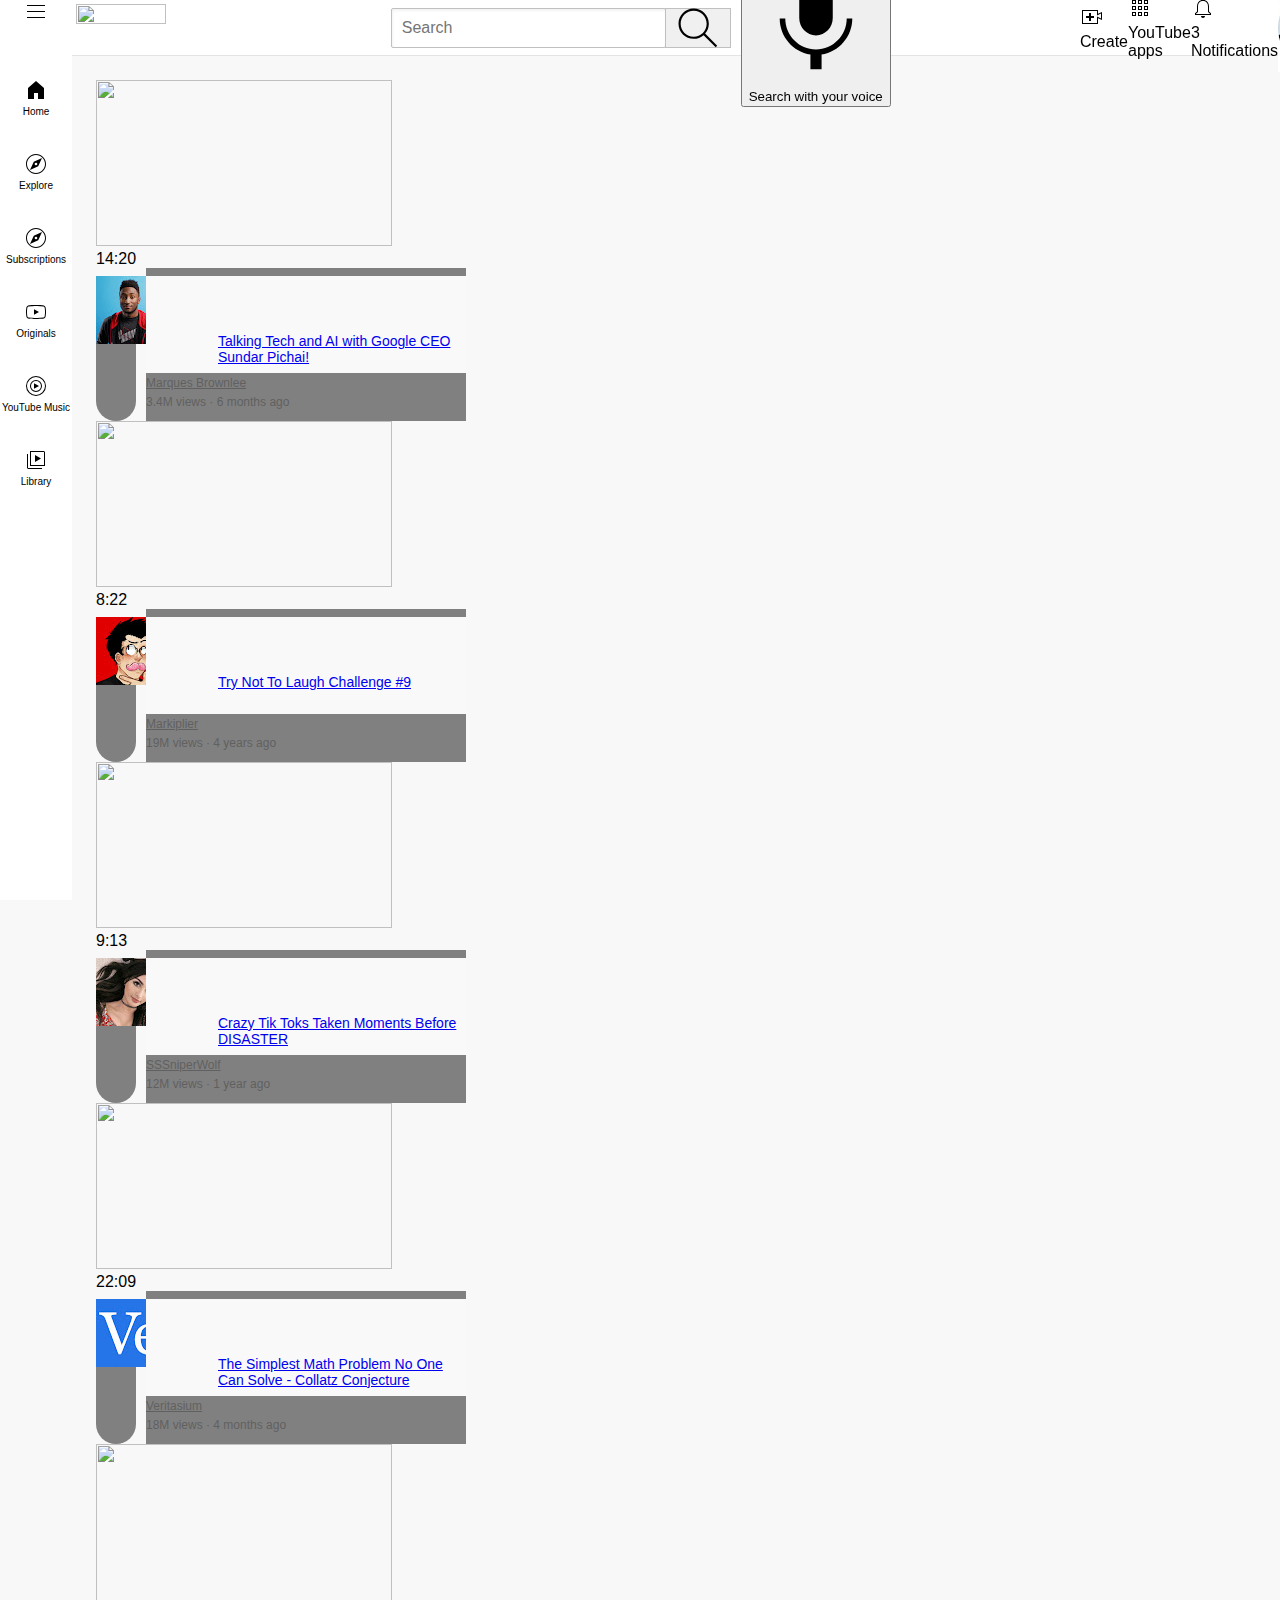
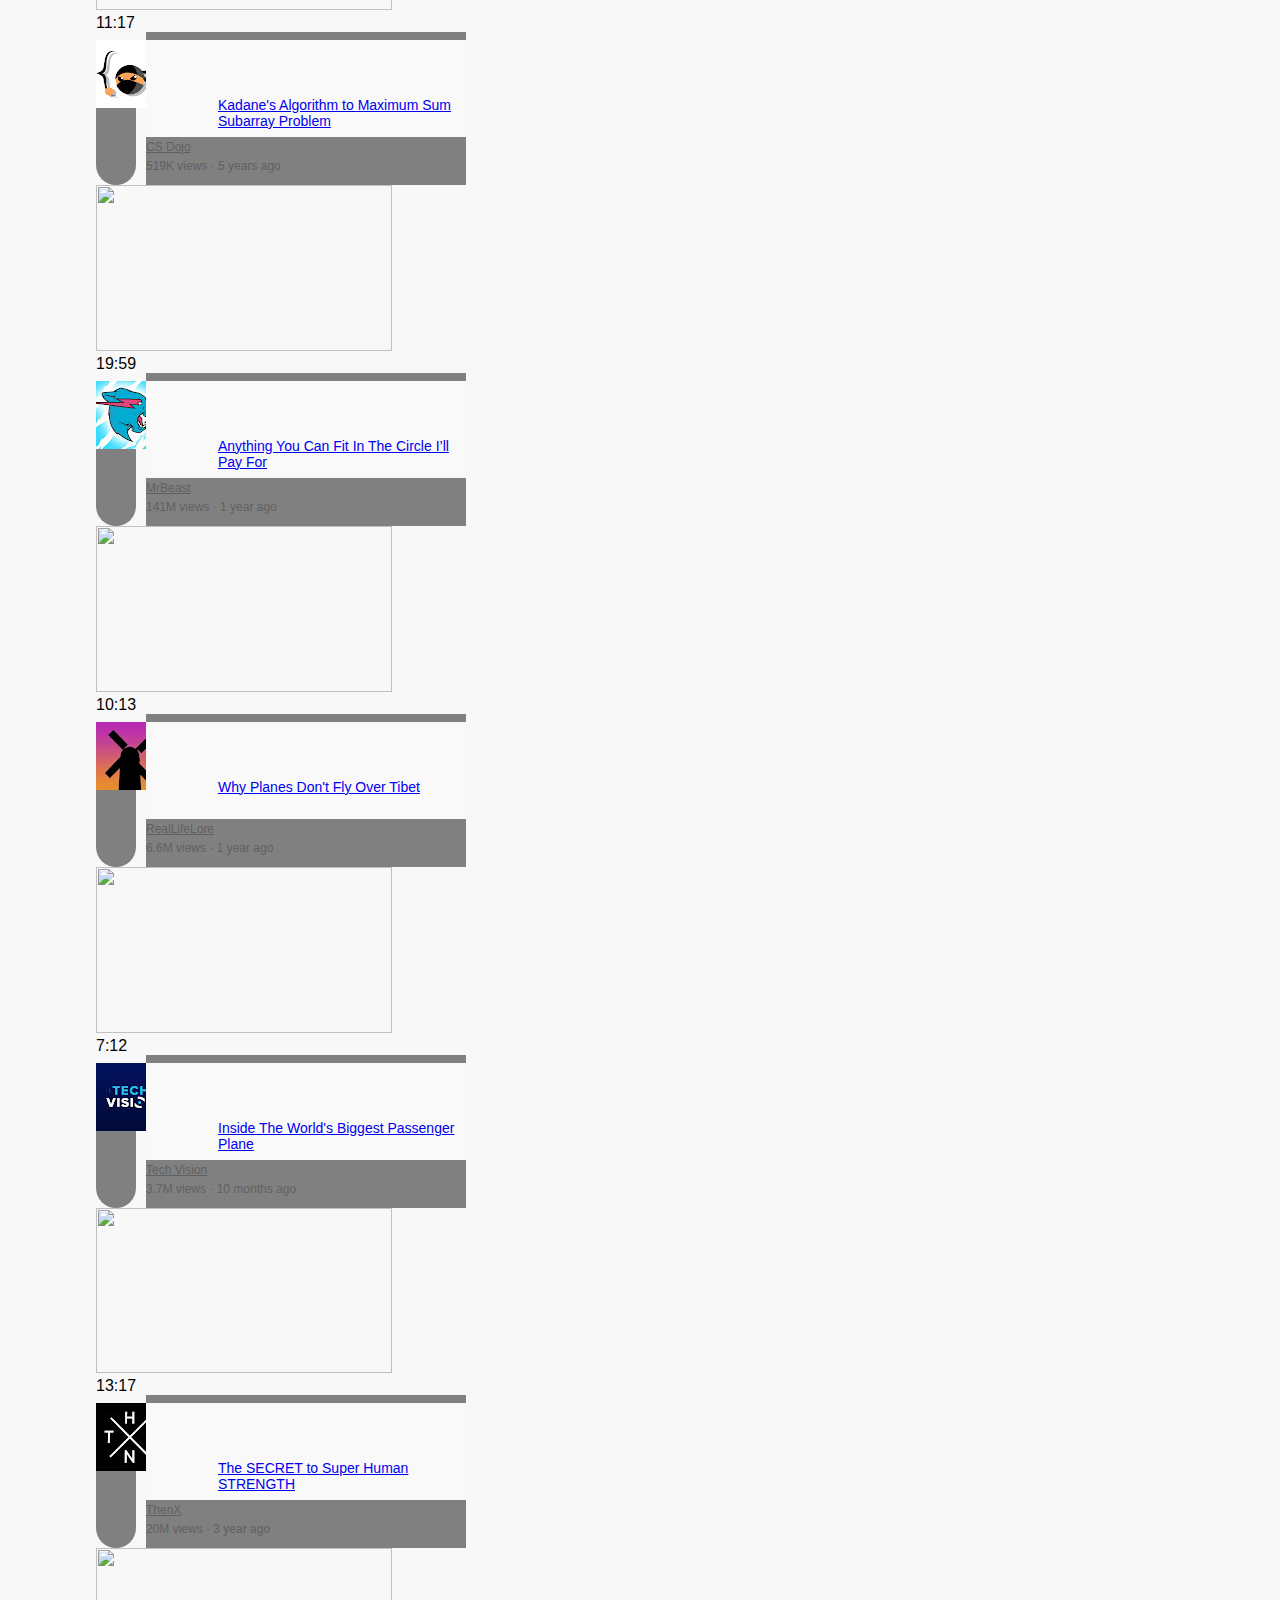
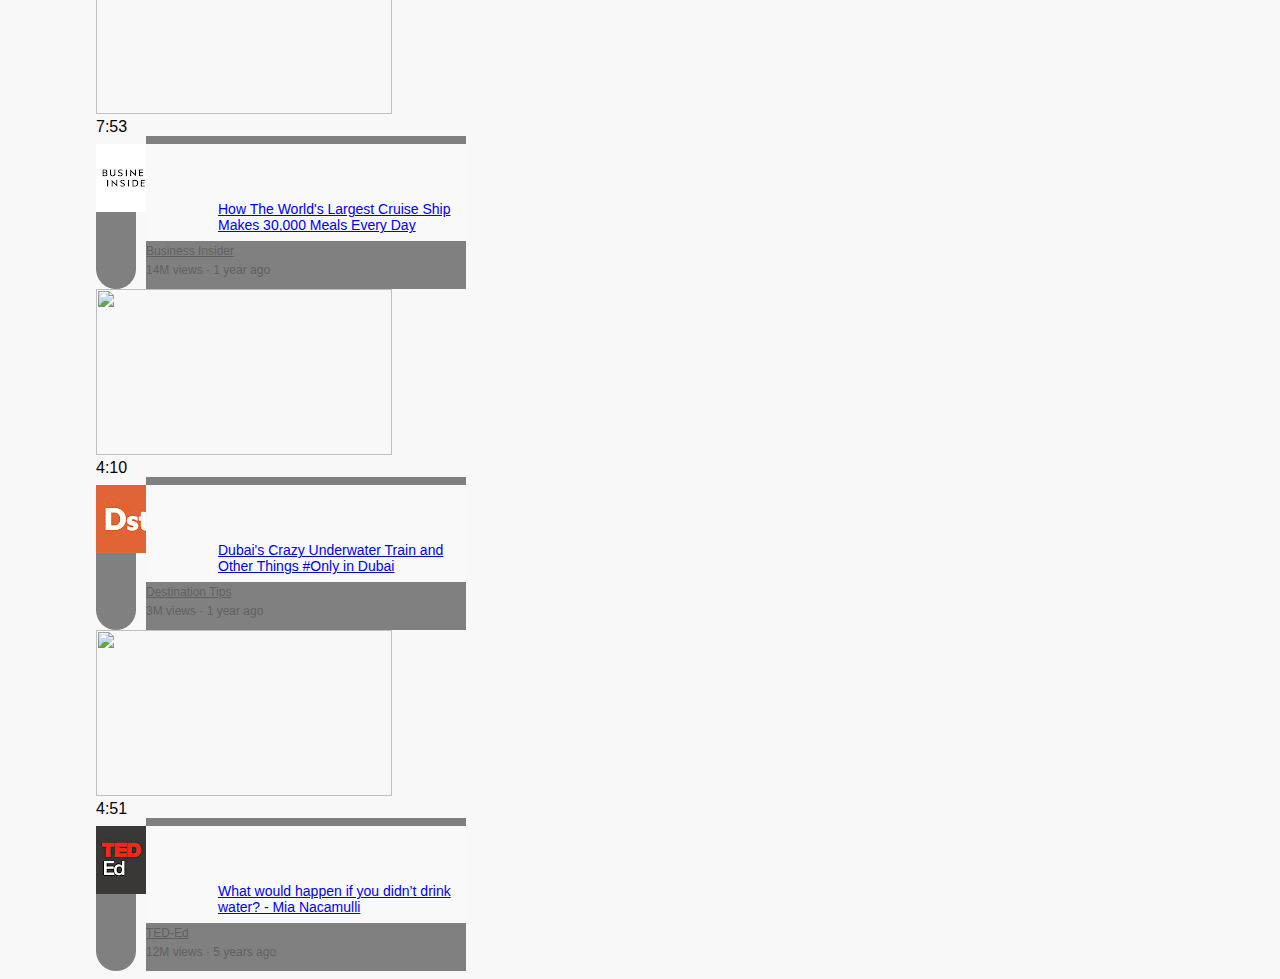
==== index.html @ 477a923e "Add files via upload" ====
<!DOCTYPE html>
<html lang="en">

<head>
  <meta charset="UTF-8">
  <meta name="viewport" content="width=device-width, initial-scale=1.0">
  <link rel="stylesheet" href="styles/style.css">
  <link rel="stylesheet" href="styles/header.css">
  <link rel="stylesheet" href="styles/sidebar.css">
  <link rel="stylesheet" href="styles/general.css">
  <link rel="stylesheet" href="styles/video.css">
  <title>Document</title>
</head>

<body>
  <div class="Exercises-YouTube">
    <header class="header">
      <div class="header-left-section">
        <img class="hamburger-menu" src="images/icons/hamburger-menu.svg">
        <img class="youtube-logo" src="images/side-bar/youtube-logo.svg">
      </div>

      <div class="middle-section">
        <input class="search-bar" type="text" placeholder="Search">
        <button class="search-button tooltip-container">
          <img src="images/icons/search.svg">
          <div class="tooltip">Search</div>
        </button>
        <button class="voice-search tooltip-container">
          <img src="images/icons/voice-search-icon.svg">
          <div class="tooltip">Search with your voice</div>
        </button>
      </div>

      <div class="right-section">
        <div class="tooltip-container">
          <img class="icon" src="images/icons/upload.svg">
          <div class="tooltip">Create</div>
        </div>
        <div class="tooltip-container">
          <img class="icon" src="images/icons/youtube-apps.svg">
          <div class="tooltip">YouTube apps</div>
        </div>
        <div class="tooltip-container">
          <img class="icon" src="images/side-bar/notifications.svg">
          <div class="notification-count">3</div>
          <div class="tooltip">Notifications</div>
        </div>
        <img class="my-channel" class="thumb" src="images/channel-profile-pics/my-channel.jpeg">
      </div>
    </header>

    <nav class="sidebar">
      <div class="sidebar-link">
        <img class="side-icon" src="images/side-bar/home.svg">
        <div>Home</div>
      </div>
      <div class="sidebar-link">
        <img class="side-icon" src="images/side-bar/explore.svg">
        <div>Explore</div>
      </div>
      <div class="sidebar-link">
        <img class="side-icon" src="images/side-bar/explore.svg">
        <div>Subscriptions</div>
      </div>
      <div class="sidebar-link">
        <img class="side-icon" src="images/side-bar/originals.svg">
        <div>Originals</div>
      </div>
      <div class="sidebar-link">
        <img class="side-icon" src="images/side-bar/youtube-music.svg">
        <div>YouTube Music</div>
      </div>
      <div class="sidebar-link">
        <img class="side-icon" src="images/side-bar/library.svg">
        <div>Library</div>
      </div>
    </nav>

    <main>
      <section class="video-grid">
        <div class="video-card">
          <div class="thumbnail-container">
            <a href="https://www.youtube.com/watch?v=n2RNcPRtAiY">
              <img class="thumbnail" src="images/thumbnail/thumbnail-1.webp">
            </a>
            <div class="video-time">14:20</div>
          </div>
          
          <div class="video-info-grid">
            <div class="channel-profile-pic">
              <a href="https://www.youtube.com/c/mkbhd">
                <img class="thumb" src="images/channel-profile-pics/channel-1.jpeg">
              </a>
            </div>
            <div class="video-info">
              <p class="video-title">
                <a class="video-link" href="https://www.youtube.com/watch?v=n2RNcPRtAiY">
                  Talking Tech and AI with Google CEO Sundar Pichai!
                </a>
              </p>
              <p class="channel-name">
                <a class="channel-link" href="https://www.youtube.com/c/mkbhd">
                  Marques Brownlee
                </a>
              </p>
              <p class="video-stats">
                3.4M views · 6 months ago
              </p>
            </div>
          </div>
        </div>

        <div class="video-card">
          <div class="thumbnail-container">
            <a href="https://www.youtube.com/watch?v=mP0RAo9SKZk">
              <img class="thumbnail" src="images/thumbnail/thumbnail-2.webp">
            </a>
            <div class="video-time">8:22</div>
          </div>
          <div class="video-info-grid">
            <div class="channel-profile-pic">
              <a href="https://www.youtube.com/c/markiplier">
                <img class="thumb" src="images/channel-profile-pics/channel-2.jpeg">
              </a>
            </div>
            <div class="video-info">
              <p class="video-title">
                <a class="video-link" href="https://www.youtube.com/watch?v=mP0RAo9SKZk">
                  Try Not To Laugh Challenge #9
                </a>
              </p>
              <p class="channel-name">
                <a class="channel-link" href="https://www.youtube.com/c/markiplier">
                  Markiplier
                </a>
              </p>
              <p class="video-stats">
                19M views · 4 years ago
              </p>
            </div>
          </div>
        </div>

        <div class="video-card">
          <div class="thumbnail-container">
            <a href="https://www.youtube.com/watch?v=FgjPQQeTh1w">
              <img class="thumbnail" src="images/thumbnail/thumbnail-3.webp">
            </a>
            <div class="video-time">9:13</div>
          </div>
          <div class="video-info-grid">
            <div class="channel-profile-pic">
              <a href="https://www.youtube.com/user/SSSniperWolf">
                <img class="thumb" src="images/channel-profile-pics/channel-3.jpeg">
              </a>
            </div>
            <div class="video-info">
              <p class="video-title">
                <a class="video-link" href="https://www.youtube.com/watch?v=FgjPQQeTh1w">
                  Crazy Tik Toks Taken Moments Before DISASTER
                </a>
              </p>
              <p class="channel-name">
                <a class="channel-link" href="https://www.youtube.com/user/SSSniperWolf">
                  SSSniperWolf
                </a>
              </p>
              <p class="video-stats">
                12M views · 1 year ago
              </p>
            </div>
          </div>
        </div>

        <div class="video-card">
          <div class="thumbnail-container">
            <a href="https://www.youtube.com/watch?v=094y1Z2wpJg">
              <img class="thumbnail" src="images/thumbnail/thumbnail-4.webp"">
            </a>
            <div class=" video-time">22:09
          </div>
        </div>
        <div class="video-info-grid">
          <div class="channel-profile-pic">
            <a href="https://www.youtube.com/c/veritasium">
              <img class="thumb" src="images/channel-profile-pics/channel-4.jpeg">
            </a>
          </div>
          <div class="video-info">
            <p class="video-title">
              <a class="video-link" href="https://www.youtube.com/watch?v=094y1Z2wpJg">
                The Simplest Math Problem No One Can Solve - Collatz Conjecture
              </a>
            </p>
            <p class="channel-name">
              <a class="channel-link" href="https://www.youtube.com/c/veritasium">
                Veritasium
              </a>
            </p>
            <p class="video-stats">
              18M views · 4 months ago
            </p>
          </div>
        </div>
  </div>

  <div class="video-card">
    <div class="thumbnail-container">
      <a href="https://www.youtube.com/watch?v=86CQq3pKSUw">
        <img class="thumbnail" src="images/thumbnail/thumbnail-5.webp">
      </a>
      <div class="video-time">11:17</div>
    </div>
    <div class="video-info-grid">
      <div class="channel-profile-pic">
        <a href="https://www.youtube.com/c/CSDojo">
          <img class="thumb" src="images/channel-profile-pics/channel-5.jpeg">
        </a>
      </div>
      <div class="video-info">
        <p class="video-title">
          <a class="video-link" href="https://www.youtube.com/watch?v=86CQq3pKSUw">
            Kadane's Algorithm to Maximum Sum Subarray Problem
          </a>
        </p>
        <p class="channel-name">
          <a class="channel-link" href="https://www.youtube.com/c/CSDojo">
            CS Dojo
          </a>
        </p>
        <p class="video-stats">
          519K views · 5 years ago
        </p>
      </div>
    </div>
  </div>

  <div class="video-card">
    <div class="thumbnail-container">
      <a href="https://www.youtube.com/watch?v=yXWw0_UfSFg">
        <img class="thumbnail" src="images/thumbnail/thumbnail-6.webp">
      </a>
      <div class="video-time">19:59</div>
    </div>
    <div class="video-info-grid">
      <div class="channel-profile-pic">
        <a href="https://www.youtube.com/channel/UCX6OQ3DkcsbYNE6H8uQQuVA">
          <img class="thumb" src="images/channel-profile-pics/channel-6.jpeg">
        </a>
      </div>
      <div class="video-info">
        <p class="video-title">
          <a class="video-link" href="https://www.youtube.com/watch?v=yXWw0_UfSFg">
            Anything You Can Fit In The Circle I’ll Pay For
          </a>
        </p>
        <p class="channel-name">
          <a class="channel-link" href="https://www.youtube.com/channel/UCX6OQ3DkcsbYNE6H8uQQuVA">
            MrBeast
          </a>
        </p>
        <p class="video-stats">
          141M views · 1 year ago
        </p>
      </div>
    </div>
  </div>

  <div class="video-card">
    <div class="thumbnail-container">
      <a href="https://www.youtube.com/watch?v=fNVa1qMbF9Y">
        <img class="thumbnail" src="images/thumbnail/thumbnail-7.webp">
      </a>
      <div class="video-time">10:13</div>
    </div>
    <div class="video-info-grid">
      <div class="channel-profile-pic">
        <a href="https://www.youtube.com/channel/UCP5tjEmvPItGyLhmjdwP7Ww">
          <img class="thumb" src="images/channel-profile-pics/channel-7.jpeg">
        </a>
      </div>
      <div class="video-info">
        <p class="video-title">
          <a class="video-link" href="https://www.youtube.com/watch?v=fNVa1qMbF9Y">
            Why Planes Don't Fly Over Tibet
          </a>
        </p>
        <p class="channel-name">
          <a class="channel-link" href="https://www.youtube.com/channel/UCP5tjEmvPItGyLhmjdwP7Ww">
            RealLifeLore
          </a>
        </p>
        <p class="video-stats">
          6.6M views · 1 year ago
        </p>
      </div>
    </div>
  </div>

  <div class="video-card">
    <div class="thumbnail-container">
      <a href="https://www.youtube.com/watch?v=lFm4EM1juls">
        <img class="thumbnail" src="images/thumbnail/thumbnail-8.webp">
      </a>
      <div class="video-time">7:12</div>
    </div>
    <div class="video-info-grid">
      <div class="channel-profile-pic">
        <a href="https://www.youtube.com/channel/UCHAK6CyegY22Zj2GWrcaIxg">
          <img class="thumb" src="images/channel-profile-pics/channel-8.jpeg">
        </a>
      </div>
      <div class="video-info">
        <p class="video-title">
          <a class="video-link" href="https://www.youtube.com/watch?v=lFm4EM1juls">
            Inside The World's Biggest Passenger Plane
          </a>
        </p>
        <p class="channel-name">
          <a class="channel-link" href="https://www.youtube.com/channel/UCHAK6CyegY22Zj2GWrcaIxg">
            Tech Vision
          </a>
        </p>
        <p class="video-stats">
          3.7M views · 10 months ago
        </p>
      </div>
    </div>
  </div>

  <div class="video-card">
    <div class="thumbnail-container">
      <a href="https://www.youtube.com/watch?v=ixmxOlcrlUc">
        <img class="thumbnail" src="images/thumbnail/thumbnail-9.webp">
      </a>
      <div class="video-time">13:17</div>
    </div>
    <div class="video-info-grid">
      <div class="channel-profile-pic">
        <a href="https://www.youtube.com/c/OFFICIALTHENXSTUDIOS">
          <img class="thumb" src="images/channel-profile-pics/channel-9.jpeg">
        </a>
      </div>
      <div class="video-info">
        <p class="video-title">
          <a class="video-link" href="https://www.youtube.com/watch?v=ixmxOlcrlUc">
            The SECRET to Super Human STRENGTH
          </a>
        </p>
        <p class="channel-name">
          <a class="channel-link" href="https://www.youtube.com/c/OFFICIALTHENXSTUDIOS">
            ThenX
          </a>
        </p>
        <p class="video-stats">
          20M views · 3 year ago
        </p>
      </div>
    </div>
  </div>

  <div class="video-card">
    <div class="thumbnail-container">
      <a href="https://www.youtube.com/watch?v=R2vXbFp5C9o">
        <img class="thumbnail" src="images/thumbnail/thumbnail-10.webp">
      </a>
      <div class="video-time">7:53</div>
    </div>
    <div class="video-info-grid">
      <div class="channel-profile-pic">
        <a href="https://www.youtube.com/user/businessinsider">
          <img class="thumb" src="images/channel-profile-pics/channel-10.jpeg">
        </a>
      </div>
      <div class="video-info">
        <p class="video-title">
          <a class="video-link" href="https://www.youtube.com/watch?v=R2vXbFp5C9o">
            How The World's Largest Cruise Ship Makes 30,000 Meals Every Day
          </a>
        </p>
        <p class="channel-name">
          <a class="channel-link" href="https://www.youtube.com/user/businessinsider">
            Business Insider
          </a>
        </p>
        <p class="video-stats">
          14M views · 1 year ago
        </p>
      </div>
    </div>
  </div>

  <div class="video-card">
    <div class="thumbnail-container">
      <a href="https://www.youtube.com/watch?v=0nZuYyXET3s">
        <img class="thumbnail" src="images/thumbnail/thumbnail-11.webp">
      </a>
      <div class="video-time">4:10</div>
    </div>
    <div class="video-info-grid">
      <div class="channel-profile-pic">
        <a href="https://www.youtube.com/c/Destinationtips">
          <img class="thumb" src="images/channel-profile-pics/channel-11.jpeg">
        </a>
      </div>
      <div class="video-info">
        <p class="video-title">
          <a class="video-link" href="https://www.youtube.com/watch?v=0nZuYyXET3s">
            Dubai's Crazy Underwater Train and Other Things #Only in Dubai
          </a>
        </p>
        <p class="channel-name">
          <a class="channel-link" href="https://www.youtube.com/c/Destinationtips">
            Destination Tips
          </a>
        </p>
        <p class="video-stats">
          3M views · 1 year ago
        </p>
      </div>
    </div>
  </div>

  <div class="video-card">
    <div class="thumbnail-container">
      <a href="https://www.youtube.com/watch?v=9iMGFqMmUFs">
        <img class="thumbnail" src="images/thumbnail/thumbnail-12.webp">
      </a>
      <div class="video-time">4:51</div>
    </div>
    <div class="video-info-grid">
      <div class="channel-profile-pic">
        <a href="https://www.youtube.com/teded">
          <img class="thumb" src="images/channel-profile-pics/channel-12.jpeg">
        </a>
      </div>
      <div class="video-info">
        <p class="video-title">
          <a class="video-link" href="https://www.youtube.com/watch?v=9iMGFqMmUFs">
            What would happen if you didn’t drink water? - Mia Nacamulli
          </a>
        </p>
        <p class="channel-name">
          <a class="channel-link" href="https://www.youtube.com/teded">
            TED-Ed
          </a>
        </p>
        <p class="video-stats">
          12M views · 5 years ago
        </p>
      </div>
    </div>
  </div>
  </section>
  </main>
  </div>
</body>

</html>
---- styles/style.css ----
body {
  font-family: Roboto;
}



.section.video-grid {}

.video-info {
  background-color: gray;
}

p.video-title {
  width: 247.75px;
  height: 40px;
  margin: 8px 0px 0px;
}

a.video-link {
  height: 36px;
}


.channel-profile-pic {
  width: 50px;
  border-radius: 25px;
  vertical-align: top;
}

a.video-link {
  height: 36px;
}

a.channel-link {
  height: 14px;
}

p.video-stats {
  height: 14px;
  margin: 4px 0px 12px;
}

.video-card {
  width: 300px;
}


.video-preview {
  vertical-align: top;
}

.thumbnail {
  width: 295.75px;
  height: 165.94px;

}

.thumbnail-container {
  width: 300px;
}

.youtube-logo {
  width: 90px;
  height: 20px;
}

.channel-picture {
  background-color: gray;
}

.channel-profile-pic {
  width: 40px;
  border-radius: 20px;
  margin: 8px 0px 0px;
  background-color: gray;
}

.video-preview {
  vertical-align: top;
  width: 300px;
  margin-right: 15px;

}


.video-title {
  font-family: Roboto,
    Arial,
    sans-serif;
  padding-top: 57px;
  padding-left: 72px;
  background-color: rgb(249, 249, 249);
  font-size: 14px;
  color: #000000;
}

.video-stats {
  width: 280px;
  font-size: 12px;
  color: #606060;
  margin: 4px 0px 12px;
}

.channel-link {
  font-size: 12px;
  color: #606060;
  margin: 10px 0px 0px;
  height: 14;
}

.video-info-grid {
  display: grid;
  grid-template-columns: 50px 1fr;

}

.side-icon {
  width: 24px;
  border-radius: 12px;
}

.icon {

  width: 24px;
}
---- styles/header.css ----
.header {
  height: 55px;

  display: flex;
  flex-direction: row;
  justify-content: space-between;

  position: fixed;
  top: 0;
  left: 0;
  right: 0;
  z-index: 100;

  background-color: white;
  border-bottom-width: 1px;
  border-bottom-style: solid;
  border-bottom-color: rgb(228, 228, 228);
}

.left-section {
  display: flex;
  align-items: center;
}

.hamburger-menu {
  height: 24px;
  margin-left: 24px;
  margin-right: 24px;
}

.youtube-logo {
  height: 20px;
}

.middle-section {
  flex: 1;
  margin-left: 70px;
  margin-right: 35px;
  max-width: 500px;
  display: flex;
  align-items: center;  
}

.search-bar {
  flex: 1;
  height: 36px;
  padding-left: 10px;
  font-size: 16px;
  border: 1px solid rgb(192, 192, 192);
  border-radius: 2px;
  box-shadow: inset 1px 2px 3px rgba(0, 0, 0, 0.05);
  width: 0;
}

.search-bar::placeholder {
  font-size: 16px;
}

.search-button {
  height: 40px;
  width: 66px;
  background-color: rgb(240, 240, 240);
  border-width: 1px;
  border-style: solid;
  border-color: rgb(192, 192, 192);
  margin-left: -1px;
  margin-right: 10px;
}

.search-button,
.voice-search-button,
.upload-icon-container {
  display: flex;
  justify-content: center;
  align-items: center;
  position: relative;
}

.search-button .tooltip,
.voice-search-button .tooltip,
.upload-icon-container .tooltip {
  position: absolute;
  background-color: gray;
  color: white;
  padding-top: 4px;
  padding-bottom: 4px;
  padding-left: 8px;
  padding-right: 8px;
  border-radius: 2px;
  font-size: 12px;
  bottom: -30px;
  opacity: 0;
  transition: opacity 0.15s;
  pointer-events: none;
  white-space: nowrap;
}

.search-button:hover .tooltip,
.voice-search-button:hover .tooltip,
.upload-icon-container:hover .tooltip {
  opacity: 1;
}

.search-icon {
  height: 25px;
}

.voice-search-button {
  height: 40px;
  width: 40px;
  border-radius: 20px;
  border: none;
  background-color: rgb(245, 245, 245);
  
}

.voice-search-icon {
  height: 24px;
}

.right-section {
  width: 180px;
  margin-right: 20px;
  display: flex;
  align-items: center;
  justify-content: space-between;
  flex-shrink: 0;

}

.upload-icon {
  height: 24px;
}

.youtube-apps-icon {
  height: 24px;
}

.notifications-icon {
  height: 24px;
}

.notifications-icon-container {
  position: relative;
}

.notifications-count {
  position: absolute;
  top: -2px;
  right: -5px;
  background-color: rgb(200, 0, 0);
  color: white;
  font-size: 11px;
  padding-left: 5px;
  padding-right: 5px;
  padding-top: 2px;
  padding-bottom: 2px;
  border-radius: 10px;
}

.current-user-picture {
  height: 32px;
  border-radius: 16px;
}
---- styles/sidebar.css ----
.sidebar {
  position: fixed;
  left: 0;
  bottom: 0;
  top: 55px;
  background-color: white;
  width: 72px;
  z-index: 200;
  padding-top: 5px;
}

.sidebar-link {
  height: 74px;
  display: flex;
  justify-content: center;
  align-items: center;
  flex-direction: column;
  cursor: pointer;
}

.sidebar-link:hover {
  background-color: rgb(235, 235, 235);
}

.sidebar-link img {
  height: 24px;
  margin-bottom: 4px;
}

.sidebar-link div {
  font-size: 10px;
}
---- styles/general.css ----
p {
  margin-top: 0;
  margin-bottom: 0;
}

body {
  /* This style below will be inherited */
  font-family: Roboto, Arial;
  margin: 0;
  padding-top: 80px;
  padding-left: 96px;
  padding-right: 24px;
  background-color: rgb(248, 248, 248);
  padding-bottom: 8px;
}
---- styles/video.css ----
.profile-picture-container {
  position: relative;
  display: inline-block;
}

.channel-tooltip {
  background-color: white;
  width: 200px;
  padding: 12px 12px;
  box-shadow: 2px 3px 10px rgba(0, 0, 0, 0.3);
  border-radius: 6px;
  position: absolute;
  top: 55px;
  z-index: 300;

  opacity: 0;
  pointer-events: none;

  display: flex;
  align-items: center;
  transition: opacity 0.15s;
}

.profile-picture-container:hover .channel-tooltip {
  opacity: 1;
}

.channel-tooltip-picture {
  width: 50px;
  height: 50px;
  border-radius: 50px;
  margin-right: 8px;
}

.channel-tooltip-name {
  font-family: Roboto, Arial;
  font-weight: bold;
  font-size: 16px;
  margin-bottom: 4px;
}

.channel-tooltip-stats {
  font-family: Roboto, Arial;
  color: rgb(96, 96, 96);
  font-size: 14px;
}
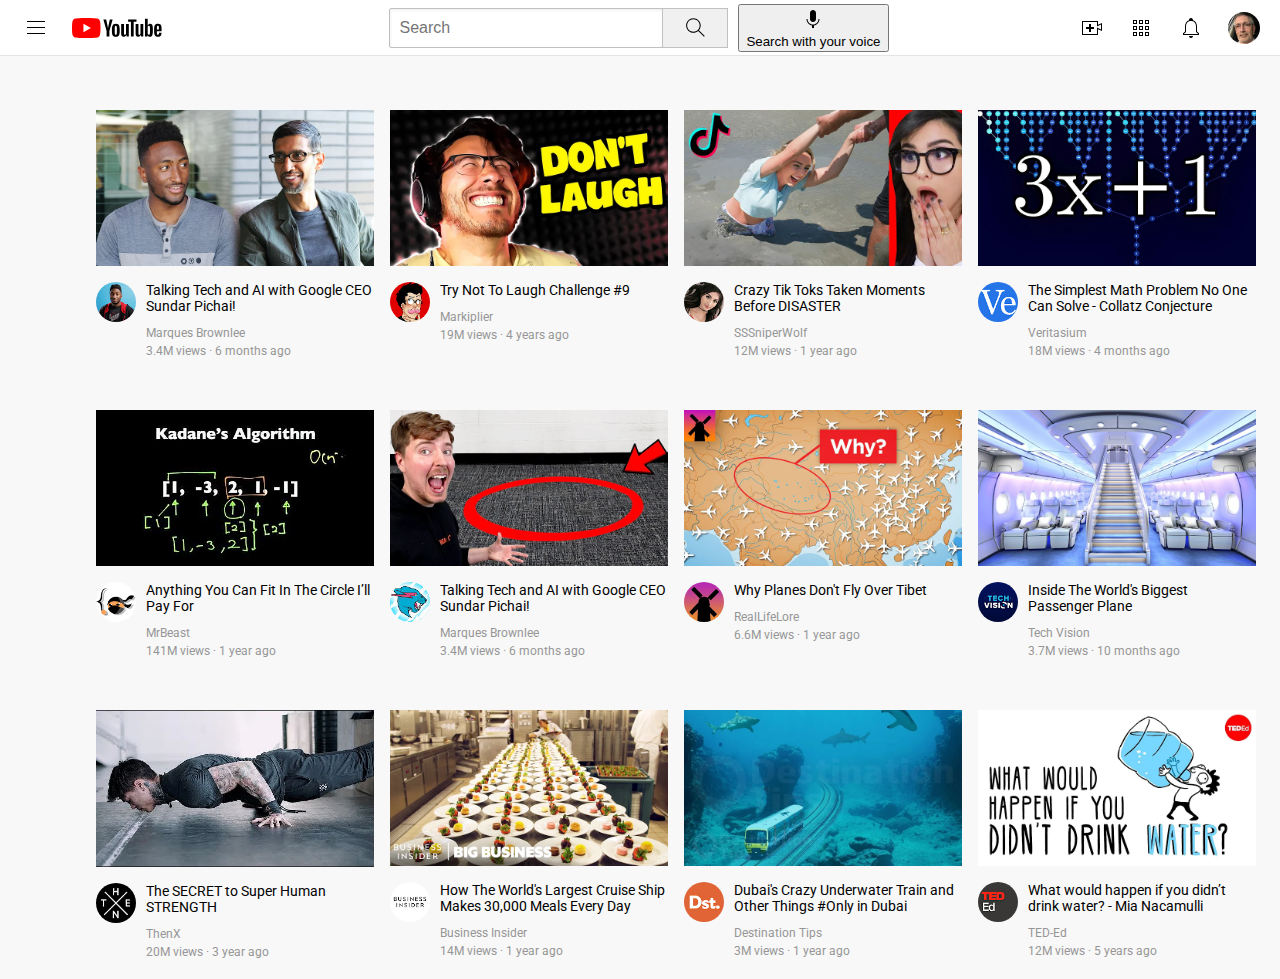
==== commit 8a8b83c3: "Add files via upload" ====
--- a/index.html
+++ b/index.html
@@ -4,457 +4,240 @@
 <head>
   <meta charset="UTF-8">
   <meta name="viewport" content="width=device-width, initial-scale=1.0">
-  <link rel="stylesheet" href="styles/style.css">
+  <link rel="preconnect" href="https://fonts.googleapis.com">
+  <link rel="preconnect" href="https://fonts.gstatic.com" crossorigin>
+  <link href="https://fonts.googleapis.com/css2?family=Roboto:ital,wght@0,100..900;1,100..900&display=swap"
+    rel="stylesheet">
+  <link rel="stylesheet" href="styles/general.css">
+  <link rel="stylesheet" href="styles/clone.css ">
   <link rel="stylesheet" href="styles/header.css">
-  <link rel="stylesheet" href="styles/sidebar.css">
-  <link rel="stylesheet" href="styles/general.css">
-  <link rel="stylesheet" href="styles/video.css">
-  <title>Document</title>
+  <title>youTubeClone</title>
 </head>
 
 <body>
-  <div class="Exercises-YouTube">
-    <header class="header">
-      <div class="header-left-section">
-        <img class="hamburger-menu" src="images/icons/hamburger-menu.svg">
-        <img class="youtube-logo" src="images/side-bar/youtube-logo.svg">
-      </div>
-
-      <div class="middle-section">
-        <input class="search-bar" type="text" placeholder="Search">
-        <button class="search-button tooltip-container">
-          <img src="images/icons/search.svg">
-          <div class="tooltip">Search</div>
-        </button>
-        <button class="voice-search tooltip-container">
-          <img src="images/icons/voice-search-icon.svg">
-          <div class="tooltip">Search with your voice</div>
-        </button>
-      </div>
-
-      <div class="right-section">
-        <div class="tooltip-container">
-          <img class="icon" src="images/icons/upload.svg">
-          <div class="tooltip">Create</div>
-        </div>
-        <div class="tooltip-container">
-          <img class="icon" src="images/icons/youtube-apps.svg">
-          <div class="tooltip">YouTube apps</div>
-        </div>
-        <div class="tooltip-container">
-          <img class="icon" src="images/side-bar/notifications.svg">
-          <div class="notification-count">3</div>
-          <div class="tooltip">Notifications</div>
-        </div>
-        <img class="my-channel" class="thumb" src="images/channel-profile-pics/my-channel.jpeg">
-      </div>
-    </header>
-
-    <nav class="sidebar">
-      <div class="sidebar-link">
-        <img class="side-icon" src="images/side-bar/home.svg">
-        <div>Home</div>
-      </div>
-      <div class="sidebar-link">
-        <img class="side-icon" src="images/side-bar/explore.svg">
-        <div>Explore</div>
-      </div>
-      <div class="sidebar-link">
-        <img class="side-icon" src="images/side-bar/explore.svg">
-        <div>Subscriptions</div>
-      </div>
-      <div class="sidebar-link">
-        <img class="side-icon" src="images/side-bar/originals.svg">
-        <div>Originals</div>
-      </div>
-      <div class="sidebar-link">
-        <img class="side-icon" src="images/side-bar/youtube-music.svg">
-        <div>YouTube Music</div>
-      </div>
-      <div class="sidebar-link">
-        <img class="side-icon" src="images/side-bar/library.svg">
-        <div>Library</div>
-      </div>
-    </nav>
-
-    <main>
-      <section class="video-grid">
-        <div class="video-card">
-          <div class="thumbnail-container">
-            <a href="https://www.youtube.com/watch?v=n2RNcPRtAiY">
-              <img class="thumbnail" src="images/thumbnail/thumbnail-1.webp">
-            </a>
-            <div class="video-time">14:20</div>
-          </div>
-          
-          <div class="video-info-grid">
-            <div class="channel-profile-pic">
-              <a href="https://www.youtube.com/c/mkbhd">
-                <img class="thumb" src="images/channel-profile-pics/channel-1.jpeg">
-              </a>
-            </div>
-            <div class="video-info">
-              <p class="video-title">
-                <a class="video-link" href="https://www.youtube.com/watch?v=n2RNcPRtAiY">
-                  Talking Tech and AI with Google CEO Sundar Pichai!
-                </a>
-              </p>
-              <p class="channel-name">
-                <a class="channel-link" href="https://www.youtube.com/c/mkbhd">
-                  Marques Brownlee
-                </a>
-              </p>
-              <p class="video-stats">
-                3.4M views · 6 months ago
-              </p>
-            </div>
-          </div>
-        </div>
-
-        <div class="video-card">
-          <div class="thumbnail-container">
-            <a href="https://www.youtube.com/watch?v=mP0RAo9SKZk">
-              <img class="thumbnail" src="images/thumbnail/thumbnail-2.webp">
-            </a>
-            <div class="video-time">8:22</div>
-          </div>
-          <div class="video-info-grid">
-            <div class="channel-profile-pic">
-              <a href="https://www.youtube.com/c/markiplier">
-                <img class="thumb" src="images/channel-profile-pics/channel-2.jpeg">
-              </a>
-            </div>
-            <div class="video-info">
-              <p class="video-title">
-                <a class="video-link" href="https://www.youtube.com/watch?v=mP0RAo9SKZk">
-                  Try Not To Laugh Challenge #9
-                </a>
-              </p>
-              <p class="channel-name">
-                <a class="channel-link" href="https://www.youtube.com/c/markiplier">
-                  Markiplier
-                </a>
-              </p>
-              <p class="video-stats">
-                19M views · 4 years ago
-              </p>
-            </div>
-          </div>
-        </div>
-
-        <div class="video-card">
-          <div class="thumbnail-container">
-            <a href="https://www.youtube.com/watch?v=FgjPQQeTh1w">
-              <img class="thumbnail" src="images/thumbnail/thumbnail-3.webp">
-            </a>
-            <div class="video-time">9:13</div>
-          </div>
-          <div class="video-info-grid">
-            <div class="channel-profile-pic">
-              <a href="https://www.youtube.com/user/SSSniperWolf">
-                <img class="thumb" src="images/channel-profile-pics/channel-3.jpeg">
-              </a>
-            </div>
-            <div class="video-info">
-              <p class="video-title">
-                <a class="video-link" href="https://www.youtube.com/watch?v=FgjPQQeTh1w">
-                  Crazy Tik Toks Taken Moments Before DISASTER
-                </a>
-              </p>
-              <p class="channel-name">
-                <a class="channel-link" href="https://www.youtube.com/user/SSSniperWolf">
-                  SSSniperWolf
-                </a>
-              </p>
-              <p class="video-stats">
-                12M views · 1 year ago
-              </p>
-            </div>
-          </div>
-        </div>
-
-        <div class="video-card">
-          <div class="thumbnail-container">
-            <a href="https://www.youtube.com/watch?v=094y1Z2wpJg">
-              <img class="thumbnail" src="images/thumbnail/thumbnail-4.webp"">
-            </a>
-            <div class=" video-time">22:09
-          </div>
-        </div>
-        <div class="video-info-grid">
-          <div class="channel-profile-pic">
-            <a href="https://www.youtube.com/c/veritasium">
-              <img class="thumb" src="images/channel-profile-pics/channel-4.jpeg">
-            </a>
-          </div>
-          <div class="video-info">
-            <p class="video-title">
-              <a class="video-link" href="https://www.youtube.com/watch?v=094y1Z2wpJg">
-                The Simplest Math Problem No One Can Solve - Collatz Conjecture
-              </a>
-            </p>
-            <p class="channel-name">
-              <a class="channel-link" href="https://www.youtube.com/c/veritasium">
-                Veritasium
-              </a>
-            </p>
-            <p class="video-stats">
-              18M views · 4 months ago
-            </p>
-          </div>
-        </div>
-  </div>
-
-  <div class="video-card">
-    <div class="thumbnail-container">
-      <a href="https://www.youtube.com/watch?v=86CQq3pKSUw">
-        <img class="thumbnail" src="images/thumbnail/thumbnail-5.webp">
-      </a>
-      <div class="video-time">11:17</div>
-    </div>
-    <div class="video-info-grid">
-      <div class="channel-profile-pic">
-        <a href="https://www.youtube.com/c/CSDojo">
-          <img class="thumb" src="images/channel-profile-pics/channel-5.jpeg">
-        </a>
-      </div>
-      <div class="video-info">
-        <p class="video-title">
-          <a class="video-link" href="https://www.youtube.com/watch?v=86CQq3pKSUw">
-            Kadane's Algorithm to Maximum Sum Subarray Problem
-          </a>
-        </p>
-        <p class="channel-name">
-          <a class="channel-link" href="https://www.youtube.com/c/CSDojo">
-            CS Dojo
-          </a>
-        </p>
-        <p class="video-stats">
-          519K views · 5 years ago
-        </p>
-      </div>
-    </div>
-  </div>
-
-  <div class="video-card">
-    <div class="thumbnail-container">
-      <a href="https://www.youtube.com/watch?v=yXWw0_UfSFg">
-        <img class="thumbnail" src="images/thumbnail/thumbnail-6.webp">
-      </a>
-      <div class="video-time">19:59</div>
-    </div>
-    <div class="video-info-grid">
-      <div class="channel-profile-pic">
-        <a href="https://www.youtube.com/channel/UCX6OQ3DkcsbYNE6H8uQQuVA">
-          <img class="thumb" src="images/channel-profile-pics/channel-6.jpeg">
-        </a>
-      </div>
-      <div class="video-info">
-        <p class="video-title">
-          <a class="video-link" href="https://www.youtube.com/watch?v=yXWw0_UfSFg">
-            Anything You Can Fit In The Circle I’ll Pay For
-          </a>
-        </p>
-        <p class="channel-name">
-          <a class="channel-link" href="https://www.youtube.com/channel/UCX6OQ3DkcsbYNE6H8uQQuVA">
-            MrBeast
-          </a>
-        </p>
-        <p class="video-stats">
-          141M views · 1 year ago
-        </p>
-      </div>
-    </div>
-  </div>
-
-  <div class="video-card">
-    <div class="thumbnail-container">
-      <a href="https://www.youtube.com/watch?v=fNVa1qMbF9Y">
-        <img class="thumbnail" src="images/thumbnail/thumbnail-7.webp">
-      </a>
-      <div class="video-time">10:13</div>
-    </div>
-    <div class="video-info-grid">
-      <div class="channel-profile-pic">
-        <a href="https://www.youtube.com/channel/UCP5tjEmvPItGyLhmjdwP7Ww">
-          <img class="thumb" src="images/channel-profile-pics/channel-7.jpeg">
-        </a>
-      </div>
-      <div class="video-info">
-        <p class="video-title">
-          <a class="video-link" href="https://www.youtube.com/watch?v=fNVa1qMbF9Y">
-            Why Planes Don't Fly Over Tibet
-          </a>
-        </p>
-        <p class="channel-name">
-          <a class="channel-link" href="https://www.youtube.com/channel/UCP5tjEmvPItGyLhmjdwP7Ww">
-            RealLifeLore
-          </a>
-        </p>
-        <p class="video-stats">
-          6.6M views · 1 year ago
-        </p>
-      </div>
-    </div>
-  </div>
-
-  <div class="video-card">
-    <div class="thumbnail-container">
-      <a href="https://www.youtube.com/watch?v=lFm4EM1juls">
-        <img class="thumbnail" src="images/thumbnail/thumbnail-8.webp">
-      </a>
-      <div class="video-time">7:12</div>
-    </div>
-    <div class="video-info-grid">
-      <div class="channel-profile-pic">
-        <a href="https://www.youtube.com/channel/UCHAK6CyegY22Zj2GWrcaIxg">
-          <img class="thumb" src="images/channel-profile-pics/channel-8.jpeg">
-        </a>
-      </div>
-      <div class="video-info">
-        <p class="video-title">
-          <a class="video-link" href="https://www.youtube.com/watch?v=lFm4EM1juls">
-            Inside The World's Biggest Passenger Plane
-          </a>
-        </p>
-        <p class="channel-name">
-          <a class="channel-link" href="https://www.youtube.com/channel/UCHAK6CyegY22Zj2GWrcaIxg">
-            Tech Vision
-          </a>
-        </p>
-        <p class="video-stats">
-          3.7M views · 10 months ago
-        </p>
-      </div>
-    </div>
-  </div>
-
-  <div class="video-card">
-    <div class="thumbnail-container">
-      <a href="https://www.youtube.com/watch?v=ixmxOlcrlUc">
-        <img class="thumbnail" src="images/thumbnail/thumbnail-9.webp">
-      </a>
-      <div class="video-time">13:17</div>
-    </div>
-    <div class="video-info-grid">
-      <div class="channel-profile-pic">
-        <a href="https://www.youtube.com/c/OFFICIALTHENXSTUDIOS">
-          <img class="thumb" src="images/channel-profile-pics/channel-9.jpeg">
-        </a>
-      </div>
-      <div class="video-info">
-        <p class="video-title">
-          <a class="video-link" href="https://www.youtube.com/watch?v=ixmxOlcrlUc">
-            The SECRET to Super Human STRENGTH
-          </a>
-        </p>
-        <p class="channel-name">
-          <a class="channel-link" href="https://www.youtube.com/c/OFFICIALTHENXSTUDIOS">
-            ThenX
-          </a>
-        </p>
-        <p class="video-stats">
-          20M views · 3 year ago
-        </p>
-      </div>
-    </div>
-  </div>
-
-  <div class="video-card">
-    <div class="thumbnail-container">
-      <a href="https://www.youtube.com/watch?v=R2vXbFp5C9o">
-        <img class="thumbnail" src="images/thumbnail/thumbnail-10.webp">
-      </a>
-      <div class="video-time">7:53</div>
-    </div>
-    <div class="video-info-grid">
-      <div class="channel-profile-pic">
-        <a href="https://www.youtube.com/user/businessinsider">
-          <img class="thumb" src="images/channel-profile-pics/channel-10.jpeg">
-        </a>
-      </div>
-      <div class="video-info">
-        <p class="video-title">
-          <a class="video-link" href="https://www.youtube.com/watch?v=R2vXbFp5C9o">
-            How The World's Largest Cruise Ship Makes 30,000 Meals Every Day
-          </a>
-        </p>
-        <p class="channel-name">
-          <a class="channel-link" href="https://www.youtube.com/user/businessinsider">
-            Business Insider
-          </a>
-        </p>
-        <p class="video-stats">
-          14M views · 1 year ago
-        </p>
-      </div>
-    </div>
-  </div>
-
-  <div class="video-card">
-    <div class="thumbnail-container">
-      <a href="https://www.youtube.com/watch?v=0nZuYyXET3s">
-        <img class="thumbnail" src="images/thumbnail/thumbnail-11.webp">
-      </a>
-      <div class="video-time">4:10</div>
-    </div>
-    <div class="video-info-grid">
-      <div class="channel-profile-pic">
-        <a href="https://www.youtube.com/c/Destinationtips">
-          <img class="thumb" src="images/channel-profile-pics/channel-11.jpeg">
-        </a>
-      </div>
-      <div class="video-info">
-        <p class="video-title">
-          <a class="video-link" href="https://www.youtube.com/watch?v=0nZuYyXET3s">
-            Dubai's Crazy Underwater Train and Other Things #Only in Dubai
-          </a>
-        </p>
-        <p class="channel-name">
-          <a class="channel-link" href="https://www.youtube.com/c/Destinationtips">
-            Destination Tips
-          </a>
-        </p>
-        <p class="video-stats">
-          3M views · 1 year ago
-        </p>
-      </div>
-    </div>
-  </div>
-
-  <div class="video-card">
-    <div class="thumbnail-container">
-      <a href="https://www.youtube.com/watch?v=9iMGFqMmUFs">
-        <img class="thumbnail" src="images/thumbnail/thumbnail-12.webp">
-      </a>
-      <div class="video-time">4:51</div>
-    </div>
-    <div class="video-info-grid">
-      <div class="channel-profile-pic">
-        <a href="https://www.youtube.com/teded">
-          <img class="thumb" src="images/channel-profile-pics/channel-12.jpeg">
-        </a>
-      </div>
-      <div class="video-info">
-        <p class="video-title">
-          <a class="video-link" href="https://www.youtube.com/watch?v=9iMGFqMmUFs">
-            What would happen if you didn’t drink water? - Mia Nacamulli
-          </a>
-        </p>
-        <p class="channel-name">
-          <a class="channel-link" href="https://www.youtube.com/teded">
-            TED-Ed
-          </a>
-        </p>
-        <p class="video-stats">
-          12M views · 5 years ago
-        </p>
-      </div>
-    </div>
-  </div>
-  </section>
+  <header class="header">
+    <div class="left-section">
+      <img class="hamburger-menu" src="images/icons/hamburger-menu.svg" alt="">
+      <img class="youtube-logo" src="images/icons/youtube-logo.svg" alt="">
+    </div>
+
+    <div class="middle-section">
+      <input class="search-bar" type="text" placeholder="Search">
+      <button class="search-button tooltip-container">
+        <img class="search-icon" src="images/icons/search.svg">
+        <div class="tooltip">Search</div>
+      </button>
+      <button class="voice-search tooltip-container">
+        <img class="voice-search-icon" src="images/icons/voice-search-icon.svg">
+        <div class="tooltip">Search with your voice</div>
+      </button>
+    </div>
+
+    <div class="right-section">
+      <img class="upload-icon" src="images/side-bar/upload.svg" alt="">
+      <img class="youtube-apps-icon" src="images/icons/youtube-apps.svg" alt="">
+      <img class="notifications-icon" src="images/side-bar/notifications.svg" alt="">
+      <img class="current-user-picture" src="images/channel-profile-pics/paul-user.jpg" alt="">
+
+    </div>
+  </header>
+
+  <main>
+    <div class="video-grid-container">
+      <div class="video-preview">
+        <div class="thumbnail-row">
+          <img class="thumbnail" src="images/thumbnails/thumbnail-1.webp" alt="">
+        </div>
+        <div class="video-info-grid">
+          <div class="channel-picture">
+            <img class="profile-picture" src="images/channel-profile-pics/channel-1.jpeg" alt="">
+          </div>
+          <div class="video-info">
+            <p class="video-title">Talking Tech and AI with Google CEO Sundar Pichai!</p>
+            <p class="video-author">Marques Brownlee</p>
+            <p class="video-stats">3.4M views · 6 months ago</p>
+          </div>
+        </div>
+      </div>
+
+      <div class="video-preview">
+        <div class="thumbnail-row">
+          <img class="thumbnail" src="images/thumbnails/thumbnail-2.webp" alt="">
+        </div>
+        <div class="video-info-grid">
+          <div class="channel-picture">
+            <img class="profile-picture" src="images/channel-profile-pics/channel-2.jpeg" alt="">
+          </div>
+          <div class="video-info">
+            <p class="video-title">Try Not To Laugh Challenge #9</p>
+            <p class="video-author">Markiplier</p>
+            <p class="video-stats">19M views &#183; 4 years ago</p>
+          </div>
+        </div>
+      </div>
+
+      <div class="video-preview">
+        <div class="thumbnail-row">
+          <img class="thumbnail" src="images/thumbnails/thumbnail-3.webp" alt="">
+        </div>
+        <div class="video-info-grid">
+          <div class="channel-picture">
+            <img class="profile-picture" src="images/channel-profile-pics/channel-3.jpeg" alt="">
+          </div>
+          <div class="video-info">
+            <p class="video-title">Crazy Tik Toks Taken Moments Before DISASTER</p>
+            <p class="video-author">SSSniperWolf</p>
+            <p class="video-stats"> 12M views · 1 year ago</p>
+          </div>
+        </div>
+      </div>
+
+      <div class="video-preview">
+        <div class="thumbnail-row">
+          <img class="thumbnail" src="images/thumbnails/thumbnail-4.webp" alt="">
+        </div>
+        <div class="video-info-grid">
+          <div class="channel-picture">
+            <img class="profile-picture" src="images/channel-profile-pics/channel-4.jpeg" alt="">
+          </div>
+          <div class="video-info">
+            <p class="video-title">The Simplest Math Problem No One Can Solve - Collatz Conjecture</p>
+            <p class="video-author">Veritasium</p>
+            <p class="video-stats">18M views · 4 months ago</p>
+          </div>
+        </div>
+      </div>
+
+      <div class="video-preview">
+        <div class="thumbnail-row">
+          <img class="thumbnail" src="images/thumbnails/thumbnail-5.webp" alt="">
+        </div>
+        <div class="video-info-grid">
+          <div class="channel-picture">
+            <img class="profile-picture" src="images/channel-profile-pics/channel-5.jpeg" alt="">
+          </div>
+          <div class="video-info">
+            <p class="video-title">Anything You Can Fit In The Circle I’ll Pay For</p>
+            <p class="video-author">MrBeast</p>
+            <p class="video-stats"> 141M views · 1 year ago</p>
+          </div>
+        </div>
+      </div>
+
+      <div class="video-preview">
+        <div class="thumbnail-row">
+          <img class="thumbnail" src="images/thumbnails/thumbnail-6.webp" alt="">
+        </div>
+        <div class="video-info-grid">
+          <div class="channel-picture">
+            <img class="profile-picture" src="images/channel-profile-pics/channel-6.jpeg" alt="">
+          </div>
+          <div class="video-info">
+            <p class="video-title">Talking Tech and AI with Google CEO Sundar Pichai!</p>
+            <p class="video-author">Marques Brownlee</p>
+            <p class="video-stats">3.4M views · 6 months ago</p>
+          </div>
+        </div>
+      </div>
+
+      <div class="video-preview">
+        <div class="thumbnail-row">
+          <img class="thumbnail" src="images/thumbnails/thumbnail-7.webp" alt="">
+        </div>
+        <div class="video-info-grid">
+          <div class="channel-picture">
+            <img class="profile-picture" src="images/channel-profile-pics/channel-7.jpeg" alt="">
+          </div>
+          <div class="video-info">
+            <p class="video-title">Why Planes Don't Fly Over Tibet</p>
+            <p class="video-author">RealLifeLore</p>
+            <p class="video-stats">6.6M views · 1 year ago</p>
+          </div>
+        </div>
+      </div>
+
+      <div class="video-preview">
+        <div class="thumbnail-row">
+          <img class="thumbnail" src="images/thumbnails/thumbnail-8.webp" alt="">
+        </div>
+        <div class="video-info-grid">
+          <div class="channel-picture">
+            <img class="profile-picture" src="images/channel-profile-pics/channel-8.jpeg" alt="">
+          </div>
+          <div class="video-info">
+            <p class="video-title">Inside The World's Biggest Passenger Plane</p>
+            <p class="video-author">Tech Vision</p>
+            <p class="video-stats">3.7M views · 10 months ago</p>
+          </div>
+        </div>
+      </div>
+
+      <div class="video-preview">
+        <div class="thumbnail-row">
+          <img class="thumbnail" src="images/thumbnails/thumbnail-9.webp" alt="">
+        </div>
+        <div class="video-info-grid">
+          <div class="channel-picture">
+            <img class="profile-picture" src="images/channel-profile-pics/channel-9.jpeg" alt="">
+          </div>
+          <div class="video-info">
+            <p class="video-title"> The SECRET to Super Human STRENGTH</p>
+            <p class="video-author">ThenX</p>
+            <p class="video-stats">20M views · 3 year ago</p>
+          </div>
+        </div>
+      </div>
+
+      <div class="video-preview">
+        <div class="thumbnail-row">
+          <img class="thumbnail" src="images/thumbnails/thumbnail-10.webp" alt="">
+        </div>
+        <div class="video-info-grid">
+          <div class="channel-picture">
+            <img class="profile-picture" src="images/channel-profile-pics/channel-10.jpeg" alt="">
+          </div>
+          <div class="video-info">
+            <p class="video-title">How The World's Largest Cruise Ship Makes 30,000 Meals Every Day</p>
+            <p class="video-author">Business Insider</p>
+            <p class="video-stats">14M views · 1 year ago</p>
+          </div>
+        </div>
+      </div>
+
+      <div class="video-preview">
+        <div class="thumbnail-row">
+          <img class="thumbnail" src="images/thumbnails/thumbnail-11.webp" alt="">
+        </div>
+        <div class="video-info-grid">
+          <div class="channel-picture">
+            <img class="profile-picture" src="images/channel-profile-pics/channel-11.jpeg" alt="">
+          </div>
+          <div class="video-info">
+            <p class="video-title">Dubai's Crazy Underwater Train and Other Things #Only in Dubai</p>
+            <p class="video-author">Destination Tips</p>
+            <p class="video-stats">3M views · 1 year ago</p>
+          </div>
+        </div>
+      </div>
+
+      <div class="video-preview">
+        <div class="thumbnail-row">
+          <img class="thumbnail" src="images/thumbnails/thumbnail-12.webp" alt="">
+        </div>
+        <div class="video-info-grid">
+          <div class="channel-picture">
+            <img class="profile-picture" src="images/channel-profile-pics/channel-12.jpeg" alt="">
+          </div>
+          <div class="video-info">
+            <p class="video-title">What would happen if you didn’t drink water? - Mia Nacamulli</p>
+            <p class="video-author">TED-Ed</p>
+            <p class="video-stats">12M views · 5 years ago</p>
+          </div>
+        </div>
+      </div>
+
+    </div>
   </main>
-  </div>
 </body>
 
 </html>--- a/styles/clone.css
+++ b/styles/clone.css
@@ -0,0 +1,58 @@
+.input-box {
+  font-size: 20px;
+  background-color: burlywood;
+}
+
+.video-grid-container {
+  display: grid;
+  margin-top: 30px;
+  grid-template-columns: 1fr 1fr 1fr 1fr;
+  column-gap: 16px;
+  row-gap: 40px;
+  
+}
+
+.video-preview {
+
+}
+
+.thumbnail {
+  width: 100%;
+
+}
+
+.video-title {
+  font-size: 14px;
+  color: 000000;
+  margin-bottom: 12px;
+}
+
+.video-author {
+  font-size: 12px;
+  color: #969696;
+  margin-bottom: 4px;
+}
+
+.video-stats {
+  font-size: 12px;
+  color: #969696;
+  margin: 4px 0px 12px;
+}
+
+.video-info {}
+
+.video-info-grid {
+  display: grid;
+  grid-template-columns: 50px 1fr;
+}
+
+.channel-picture {}
+
+.profile-picture {
+  width: 40px;
+  border-radius: 20px;
+}
+
+.thumbnail-row {
+  margin-bottom: 12px;
+}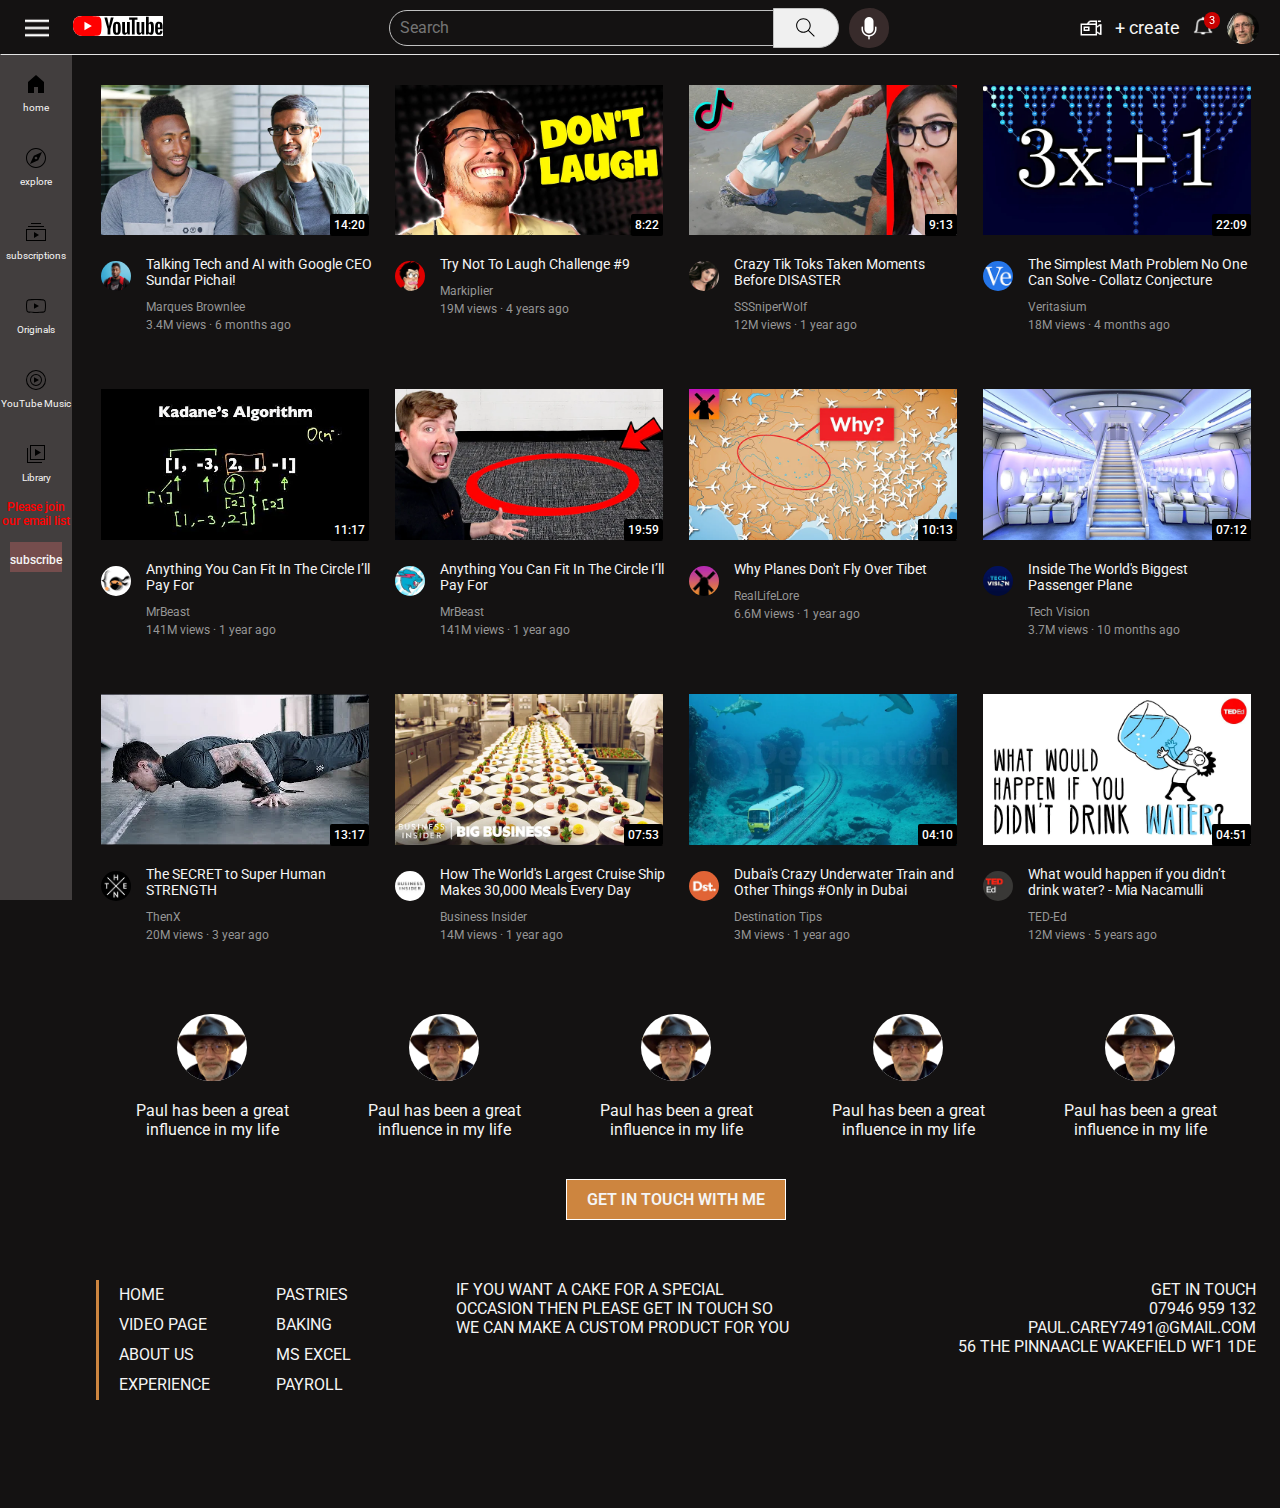
==== commit bc169b95: "Add files via upload" ====
--- a/index.html
+++ b/index.html
@@ -8,45 +8,96 @@
   <link rel="preconnect" href="https://fonts.gstatic.com" crossorigin>
   <link href="https://fonts.googleapis.com/css2?family=Roboto:ital,wght@0,100..900;1,100..900&display=swap"
     rel="stylesheet">
+  <link rel="stylesheet" href="styles/reset.css">
   <link rel="stylesheet" href="styles/general.css">
-  <link rel="stylesheet" href="styles/clone.css ">
   <link rel="stylesheet" href="styles/header.css">
+  <link rel="stylesheet" href="styles/video.css">
+  <link rel="stylesheet" href="styles/sidebar.css">
+  <link rel="stylesheet" href="styles/footer.css">
   <title>youTubeClone</title>
 </head>
 
 <body>
   <header class="header">
     <div class="left-section">
-      <img class="hamburger-menu" src="images/icons/hamburger-menu.svg" alt="">
-      <img class="youtube-logo" src="images/icons/youtube-logo.svg" alt="">
+      <img class="hamburger-menu" src="images/icons/hamburger-white.png" alt="">
+      <a href="videopage.html"><img class="youtube-logo" src="images/icons/youtube-logo.svg" alt=""></a>
     </div>
 
     <div class="middle-section">
+
+      <!-- Put position absolute inside a postion relative when creating tool tips-->
+
       <input class="search-bar" type="text" placeholder="Search">
-      <button class="search-button tooltip-container">
-        <img class="search-icon" src="images/icons/search.svg">
+      <button type="submit" class="search-button tooltip-container">
+        <img class="search-icon" src="images/icons/search.svg" alt="">
         <div class="tooltip">Search</div>
       </button>
-      <button class="voice-search tooltip-container">
-        <img class="voice-search-icon" src="images/icons/voice-search-icon.svg">
+      <button type="submit" class="voice-search tooltip-container voice-search-button">
+        <img class="voice-search-icon" src="images/icons/voice-search-icon-white.png" alt="">
         <div class="tooltip">Search with your voice</div>
       </button>
     </div>
 
     <div class="right-section">
-      <img class="upload-icon" src="images/side-bar/upload.svg" alt="">
-      <img class="youtube-apps-icon" src="images/icons/youtube-apps.svg" alt="">
-      <img class="notifications-icon" src="images/side-bar/notifications.svg" alt="">
+
+      <div class="upload-icon-container tooltip-container">
+        <img class="notifications-icon tooltip-container" src="images/icons/icons8-video-camera-32.png" alt="">
+        <div class="tooltip">upload</div>
+      </div>
+
+      <div class="upload-icon-container">
+        <button class="create-button">+ create</button>
+        <div class="tooltip">create</div>
+      </div>
+
+
+      <div class="notifications-icon-container tooltip-container">
+        <img class="notifications-icon tooltip-container" src="images/side-bar/notifications-white.png" alt="">
+        <div class="notifications-count">3</div>
+      </div>
       <img class="current-user-picture" src="images/channel-profile-pics/paul-user.jpg" alt="">
 
     </div>
   </header>
 
+  <nav class="sidebar">
+    <div class="sidebar-link">
+      <img src="images/side-bar/home.svg" alt="">
+      <div>home</div>
+    </div>
+    <div class="sidebar-link">
+      <img src="images/side-bar/explore.svg" alt="">
+      <div>explore</div>
+    </div>
+    <div class="sidebar-link">
+      <img src="images/side-bar/subscriptions.svg" alt="">
+      <div>subscriptions</div>
+    </div>
+    <div class="sidebar-link">
+      <img src="images/side-bar/originals.svg" alt="">
+      <div>Originals</div>
+    </div>
+    <div class="sidebar-link">
+      <img src="images/side-bar/youtube-music.svg" alt="">
+      <div>YouTube Music</div>
+    </div>
+    <div class="sidebar-link">
+      <img src="images/side-bar/library.svg" alt="">
+      <div>Library</div>
+    </div>
+    <div class="subscribe">
+      <div class="subscribe-text">Please join our email list</div>
+      <button type="submit" class="subscribe-button">subscribe</button>
+    </div>
+  </nav>
+
   <main>
-    <div class="video-grid-container">
+    <sectiion class="video-grid-container">
       <div class="video-preview">
         <div class="thumbnail-row">
           <img class="thumbnail" src="images/thumbnails/thumbnail-1.webp" alt="">
+          <div class="video-time">14:20</div>
         </div>
         <div class="video-info-grid">
           <div class="channel-picture">
@@ -63,6 +114,7 @@
       <div class="video-preview">
         <div class="thumbnail-row">
           <img class="thumbnail" src="images/thumbnails/thumbnail-2.webp" alt="">
+          <div class="video-time">8:22</div>
         </div>
         <div class="video-info-grid">
           <div class="channel-picture">
@@ -79,6 +131,7 @@
       <div class="video-preview">
         <div class="thumbnail-row">
           <img class="thumbnail" src="images/thumbnails/thumbnail-3.webp" alt="">
+          <div class="video-time">9:13</div>
         </div>
         <div class="video-info-grid">
           <div class="channel-picture">
@@ -95,10 +148,12 @@
       <div class="video-preview">
         <div class="thumbnail-row">
           <img class="thumbnail" src="images/thumbnails/thumbnail-4.webp" alt="">
+          <div class="video-time">22:09</div>
         </div>
         <div class="video-info-grid">
           <div class="channel-picture">
             <img class="profile-picture" src="images/channel-profile-pics/channel-4.jpeg" alt="">
+
           </div>
           <div class="video-info">
             <p class="video-title">The Simplest Math Problem No One Can Solve - Collatz Conjecture</p>
@@ -111,6 +166,7 @@
       <div class="video-preview">
         <div class="thumbnail-row">
           <img class="thumbnail" src="images/thumbnails/thumbnail-5.webp" alt="">
+          <div class="video-time">11:17</div>
         </div>
         <div class="video-info-grid">
           <div class="channel-picture">
@@ -127,15 +183,16 @@
       <div class="video-preview">
         <div class="thumbnail-row">
           <img class="thumbnail" src="images/thumbnails/thumbnail-6.webp" alt="">
+          <div class="video-time">19:59</div>
         </div>
         <div class="video-info-grid">
           <div class="channel-picture">
             <img class="profile-picture" src="images/channel-profile-pics/channel-6.jpeg" alt="">
           </div>
           <div class="video-info">
-            <p class="video-title">Talking Tech and AI with Google CEO Sundar Pichai!</p>
-            <p class="video-author">Marques Brownlee</p>
-            <p class="video-stats">3.4M views · 6 months ago</p>
+            <p class="video-title">Anything You Can Fit In The Circle I’ll Pay For</p>
+            <p class="video-author">MrBeast</p>
+            <p class="video-stats">141M views · 1 year ago</p>
           </div>
         </div>
       </div>
@@ -143,6 +200,7 @@
       <div class="video-preview">
         <div class="thumbnail-row">
           <img class="thumbnail" src="images/thumbnails/thumbnail-7.webp" alt="">
+          <div class="video-time">10:13</div>
         </div>
         <div class="video-info-grid">
           <div class="channel-picture">
@@ -159,6 +217,7 @@
       <div class="video-preview">
         <div class="thumbnail-row">
           <img class="thumbnail" src="images/thumbnails/thumbnail-8.webp" alt="">
+          <div class="video-time">07:12</div>
         </div>
         <div class="video-info-grid">
           <div class="channel-picture">
@@ -175,6 +234,7 @@
       <div class="video-preview">
         <div class="thumbnail-row">
           <img class="thumbnail" src="images/thumbnails/thumbnail-9.webp" alt="">
+          <div class="video-time">13:17</div>
         </div>
         <div class="video-info-grid">
           <div class="channel-picture">
@@ -191,6 +251,7 @@
       <div class="video-preview">
         <div class="thumbnail-row">
           <img class="thumbnail" src="images/thumbnails/thumbnail-10.webp" alt="">
+          <div class="video-time">07:53</div>
         </div>
         <div class="video-info-grid">
           <div class="channel-picture">
@@ -207,6 +268,7 @@
       <div class="video-preview">
         <div class="thumbnail-row">
           <img class="thumbnail" src="images/thumbnails/thumbnail-11.webp" alt="">
+          <div class="video-time">04:10</div>
         </div>
         <div class="video-info-grid">
           <div class="channel-picture">
@@ -223,6 +285,7 @@
       <div class="video-preview">
         <div class="thumbnail-row">
           <img class="thumbnail" src="images/thumbnails/thumbnail-12.webp" alt="">
+          <div class="video-time">04:51</div>
         </div>
         <div class="video-info-grid">
           <div class="channel-picture">
@@ -236,8 +299,70 @@
         </div>
       </div>
 
-    </div>
+    </sectiion>
   </main>
 </body>
+<!--  The FOOTER of our website-->
+
+<footer class="footer-main">
+  <div class="wrapper-main footer-main-flex">
+    <div class="footer-testimony">
+      <img src="images/channel-profile-pics/portrait-small.png" alt="testimonial"><!-- comment -->
+      <p>Paul has been a great <br> influence in my life</p>
+    </div>
+    <div class="footer-testimony">
+      <img src="images/channel-profile-pics/portrait-small.png" alt="testimonial"><!-- comment -->
+      <p>Paul has been a great <br> influence in my life</p>
+    </div>
+    <div class="footer-testimony">
+      <img src="images/channel-profile-pics/portrait-small.png" alt="testimonial"><!-- comment -->
+      <p>Paul has been a great <br> influence in my life</p>
+    </div>
+    <div class="footer-testimony">
+      <img src="images/channel-profile-pics/portrait-small.png" alt="testimonial"><!-- comment -->
+      <p>Paul has been a great <br> influence in my life</p>
+    </div>
+    <div class="footer-testimony">
+      <img src="images/channel-profile-pics/portrait-small.png" alt="testimonial"><!-- comment -->
+      <p>Paul has been a great <br> influence in my life</p>
+    </div>
+    <a class="footer-getintouch" href="#">GET IN TOUCH WITH ME</a>
+
+    <div class="footer-sitemap">
+      <ul>
+        <li><a href="index.html">HOME</a></li>
+        <li><a href="videopage.html">VIDEO PAGE</a></li>
+        <li><a href="#">ABOUT US</a></li>
+        <li><a href="#">EXPERIENCE</a></li>
+      </ul>
+      <ul>
+        <li><a href="#">PASTRIES</a></li>
+        <li><a href="#">BAKING</a></li>
+        <li><a href="#">MS EXCEL</a></li>
+        <li><a href="#">PAYROLL</a></li>
+      </ul>
+      <ul>
+        <li>
+          <p>If you want a cake for a special occasion then please get in touch so we can make a custom product for you
+          </p>
+        </li>
+      </ul>
+      <ul>
+        <li>
+          <p>GET IN TOUCH</p>
+        </li>
+        <li>
+          <p>07946 959 132</p>
+        </li>
+        <li>
+          <p>paul.carey7491@gmail.com</p>
+        </li>
+        <li>
+          <p>56 The Pinnaacle Wakefield WF1 1DE</p>
+        </li>
+      </ul>
+    </div>
+  </div>
+</footer>
 
 </html>--- a/styles/general.css
+++ b/styles/general.css
@@ -6,10 +6,12 @@
 body {
   /* This style below will be inherited */
   font-family: Roboto, Arial;
+  color: whitesmoke;
   margin: 0;
   padding-top: 80px;
   padding-left: 96px;
   padding-right: 24px;
-  background-color: rgb(248, 248, 248);
+  background-color: rgb(20, 18, 18);
   padding-bottom: 8px;
 }
+
--- a/styles/header.css
+++ b/styles/header.css
@@ -4,16 +4,16 @@
   display: flex;
   flex-direction: row;
   justify-content: space-between;
-
   position: fixed;
   top: 0;
   left: 0;
   right: 0;
   z-index: 100;
-
-  background-color: white;
+  background-color: rgb(20, 18, 18);
   border-bottom-width: 1px;
-  border-bottom-style: solid;
+  border-bottom-style: solid; 
+  z-index: 300;
+  border: 1px solid rgb(20, 18, 18);
   border-bottom-color: rgb(228, 228, 228);
 }
 
@@ -26,10 +26,16 @@
   height: 24px;
   margin-left: 24px;
   margin-right: 24px;
+  cursor: pointer;
 }
 
 .youtube-logo {
   height: 20px;
+  width: 90px;
+  cursor: pointer;
+  background-color: white;
+  border-top-left-radius: 8px;
+  border-bottom-left-radius: 9px;
 }
 
 .middle-section {
@@ -38,7 +44,7 @@
   margin-right: 35px;
   max-width: 500px;
   display: flex;
-  align-items: center;  
+  align-items: center;
 }
 
 .search-bar {
@@ -47,7 +53,8 @@
   padding-left: 10px;
   font-size: 16px;
   border: 1px solid rgb(192, 192, 192);
-  border-radius: 2px;
+  border-top-left-radius: 50px;
+  border-bottom-left-radius: 50px;
   box-shadow: inset 1px 2px 3px rgba(0, 0, 0, 0.05);
   width: 0;
 }
@@ -65,6 +72,9 @@
   border-color: rgb(192, 192, 192);
   margin-left: -1px;
   margin-right: 10px;
+  border-top-right-radius: 50px;
+  border-bottom-right-radius: 50px;
+  cursor: pointer;
 }
 
 .search-button,
@@ -74,6 +84,7 @@
   justify-content: center;
   align-items: center;
   position: relative;
+
 }
 
 .search-button .tooltip,
@@ -95,6 +106,11 @@
   white-space: nowrap;
 }
 
+.voice-search-button {
+  border-radius: 19px;
+  background-color: rgb(240, 240, 240);
+}
+
 .search-button:hover .tooltip,
 .voice-search-button:hover .tooltip,
 .upload-icon-container:hover .tooltip {
@@ -108,14 +124,15 @@
 .voice-search-button {
   height: 40px;
   width: 40px;
-  border-radius: 20px;
+  border-top-left-radius: 20px;
   border: none;
-  background-color: rgb(245, 245, 245);
-  
+  background-color: rgb(56, 43, 43);
+  cursor: pointer;
 }
 
 .voice-search-icon {
   height: 24px;
+  cursor: pointer;
 }
 
 .right-section {
@@ -128,16 +145,31 @@
 
 }
 
+.create-button {
+  background-color: rgb(20, 18, 18);
+  color: whitesmoke;
+  font-size: 18px;
+  cursor: pointer;
+  height: 30px;
+}
+
+.create-button:hover {
+  background-color: rgb(41, 32, 32);
+}
+
 .upload-icon {
   height: 24px;
+  cursor: pointer;
 }
 
 .youtube-apps-icon {
   height: 24px;
+  cursor: pointer;
 }
 
 .notifications-icon {
   height: 24px;
+  cursor: pointer;
 }
 
 .notifications-icon-container {
@@ -161,4 +193,5 @@
 .current-user-picture {
   height: 32px;
   border-radius: 16px;
+  cursor: pointer;
 }--- a/styles/video.css
+++ b/styles/video.css
@@ -0,0 +1,172 @@
+.input-box {
+  font-size: 20px;
+  background-color: burlywood;
+}
+
+.video-grid-container {
+  display: grid;
+  column-gap: 16px;
+  row-gap: 40px;
+}
+
+@media (max-width: 750px) {
+  .video-grid-container {
+    grid-template-columns: 1fr 1fr;
+  }
+}
+
+@media (min-width: 751px) and (max-width: 999px) {
+  .video-grid-container {
+    grid-template-columns: 1fr 1fr 1fr;
+  }
+}
+
+@media (min-width: 1000px) {
+  .video-grid-container {
+    grid-template-columns: 1fr 1fr 1fr 1fr;
+  }
+}
+
+
+.video-title {
+  font-size: 14px;
+  color: whitesmoke;
+  margin-bottom: 12px;
+}
+
+.video-author {
+  font-size: 12px;
+  color: #969696;
+  margin-bottom: 4px;
+}
+
+.video-stats {
+  font-size: 12px;
+  color: #969696;
+  margin: 4px 0px 12px;
+}
+
+.video-info-grid {
+  display: grid;
+  grid-template-columns: 50px 1fr;
+}
+
+.profile-picture {
+  width: 40px;
+  border-radius: 100px;
+}
+
+.thumbnail-row {
+  margin-bottom: 12px;
+  position: relative;
+}
+
+.video-time {
+  padding: 4px 4px;
+  border-radius: 2px;
+  background-color: black;
+  color: white;
+  position: absolute;
+  bottom: 8px;
+  right: 5px;
+  font-size: 12px;
+  font-weight: 500;
+}
+
+/* video page style Container-2*/
+
+.video-grid-container-2 {
+  margin-top: 20px;
+  display: grid;
+  column-gap: 16px;
+  row-gap: 1px;
+  grid-template-columns: 980px 180px 180px;
+  background-color: rgb(46, 30, 30);
+  margin-left: 600;
+}
+
+.video-preview-2 {
+  display: grid;
+  grid-template-columns: 1fr;
+  grid-template-rows: 550px 60px;
+  grid-auto-rows: 70px;
+  row-gap: 5px;
+  border: 3px solid lavenderblush;
+  border-radius: 6px;
+}
+
+.video-preview img {
+  padding: 5px;
+}
+
+.video-preview-bar {
+  display: grid;
+  grid-template-columns: 200px 1fr;
+  flex-direction: row;
+  justify-content: space-between;
+}
+
+.video-preview-bar-left {
+  display: flex;
+  flex-direction: row;
+  justify-content: space-between;
+  width: 360px;
+  align-items: center;
+}
+
+.video-preview-bar-left img {
+  width: 66px;
+  height: 66px;
+  border-radius: 33px;
+  margin-left: 8px;
+}
+
+.join-button {
+  margin-left: 0px;
+  height: 40px;
+  width: 100px;
+  background-color: rgb(240, 240, 240);
+  border-width: 1px;
+  border-style: solid;
+  border-color: rgb(192, 192, 192);
+  border-radius: 50px;
+  padding-left: 13px;
+  font-weight: 600;
+  color: black;
+  cursor: pointer;
+}
+
+.video-preview-bar-right {
+  display: flex;
+  justify-content: right;
+}
+
+
+.video-info-grid-2 {
+  padding-top: 6px;
+  display: grid;
+  grid-template-columns: 180px 180px;
+  gap: 4px;
+}
+
+.thumbnail-side {
+  display: grid;
+  grid-template-rows: 105px;
+  grid-auto-rows: 105px;
+  width: 180px;
+  gap: 2px;
+
+}
+
+.thumbnail-side img {
+  width: 180px;
+}
+
+.video-info-side {
+  padding-left: 8px;
+  padding-top: 2px;
+  display: grid;
+  gap: 2px;
+  grid-template-rows: 105px;
+  grid-auto-rows: 105px;
+}--- a/styles/sidebar.css
+++ b/styles/sidebar.css
@@ -0,0 +1,78 @@
+.sidebar {
+  position: fixed;
+  left: 0;
+  bottom: 0;
+  top: 55px;
+  background-color: white;
+  background-color: rgb(66, 62, 62);
+  color: whitesmoke;
+  width: 72px;
+  z-index: 200;
+  padding-top: 0px;
+}
+
+.sidebar-link {
+  background-color: rgb(66, 62, 62);
+  height: 74px;
+  display: flex;
+  justify-content: center;
+  align-items: center;
+  flex-direction: column;
+  cursor: pointer;
+}
+
+.sidebar-link:hover {
+  background-color: rgb(44, 39, 39);
+}
+
+.sidebar-link img {
+  height: 24px;
+  margin-bottom: 4px;
+}
+
+.sidebar-link div {
+  padding-top: 2px;
+  font-size: 10px;
+}
+
+.subscribe {
+  position: relative;
+  padding-top: 0px;
+  font-size: 12px;
+  font-weight: 500;
+  height: 73px;
+  display: flex;
+  justify-content: center;
+  align-items: center;
+  text-align: center;
+  padding-bottom: 1px;
+
+}
+
+.subscribe-button:hover {
+  background-color: rgb(44, 39, 39);
+
+}
+
+.subscribe-text {
+  height: 70px;
+  color: red;
+  position: absolute;
+  top: 5;
+
+}
+
+.subscribe-button {
+  background-color: rgb(117, 77, 77);
+  color: whitesmoke;
+  font-size: 12px;
+  cursor: pointer;
+  height: 30px;
+  width: 72;
+  position: absolute;
+  left: 1;
+  right: 2;
+  bottom: 0;
+  cursor: pointer;
+  padding-top: 6px;
+}--- a/styles/footer.css
+++ b/styles/footer.css
@@ -0,0 +1,93 @@
+.footer-main {
+  width: 100%;
+  padding: 60px 0 100px;
+  color: whitesmoke;
+  text-decoration: none;
+  z-index: 100;
+}
+
+.footer-main-flex {
+  display: flex;
+  justify-content: center;
+  flex-wrap: wrap;
+}
+
+.footer-testimony {
+  flex-basis: 20%;
+  display: flex;
+  justify-content: center;
+  flex-wrap: wrap;
+
+}
+
+.footer-testimony img {
+  width: 30%;
+  border-radius: 100px;
+  background-color: #fff;
+
+}
+
+.footer-testimony p {
+  text-align: center;
+  font-size: 16;
+  padding: 20px 20px 0px;
+}
+
+.footer-getintouch {
+  padding: 10px 20px;
+  margin: 40px 0 60px;
+  border: 1px solid white;
+  font-weight: 600;
+  background-color: peru;
+  cursor: pointer;
+}
+
+.footer-getintouch:hover {
+  background-color: palevioletred;
+}
+
+.footer-sitemap {
+  flex-basis: 100%;
+  display: flex;
+}
+
+.footer-sitemap a {
+  line-height: 30px;
+  cursor: pointer;
+}
+
+.footer-sitemap a:hover {
+  opacity: 0.8;
+}
+
+.footer-sitemap ul:nth-child(1) {
+  border-left: 3px solid peru;
+  padding-left: 20px;
+}
+
+.footer-sitemap ul:nth-child(1),
+.footer-sitemap ul:nth-child(2) {
+  flex-basis: 180px;
+}
+
+.footer-sitemap ul:nth-child(3) {
+  flex-basis: 340px;
+}
+
+.footer-sitemap p {
+  text-transform: uppercase;
+}
+
+.footer-sitemap ul:nth-child(4) {
+  flex-grow: 1;
+}
+
+.footer-sitemap ul:nth-child(4) p {
+  clear: both;
+  float: right;
+}
+
+.burger-menu,
+.burger-menu-btn {
+  display: none;
+}